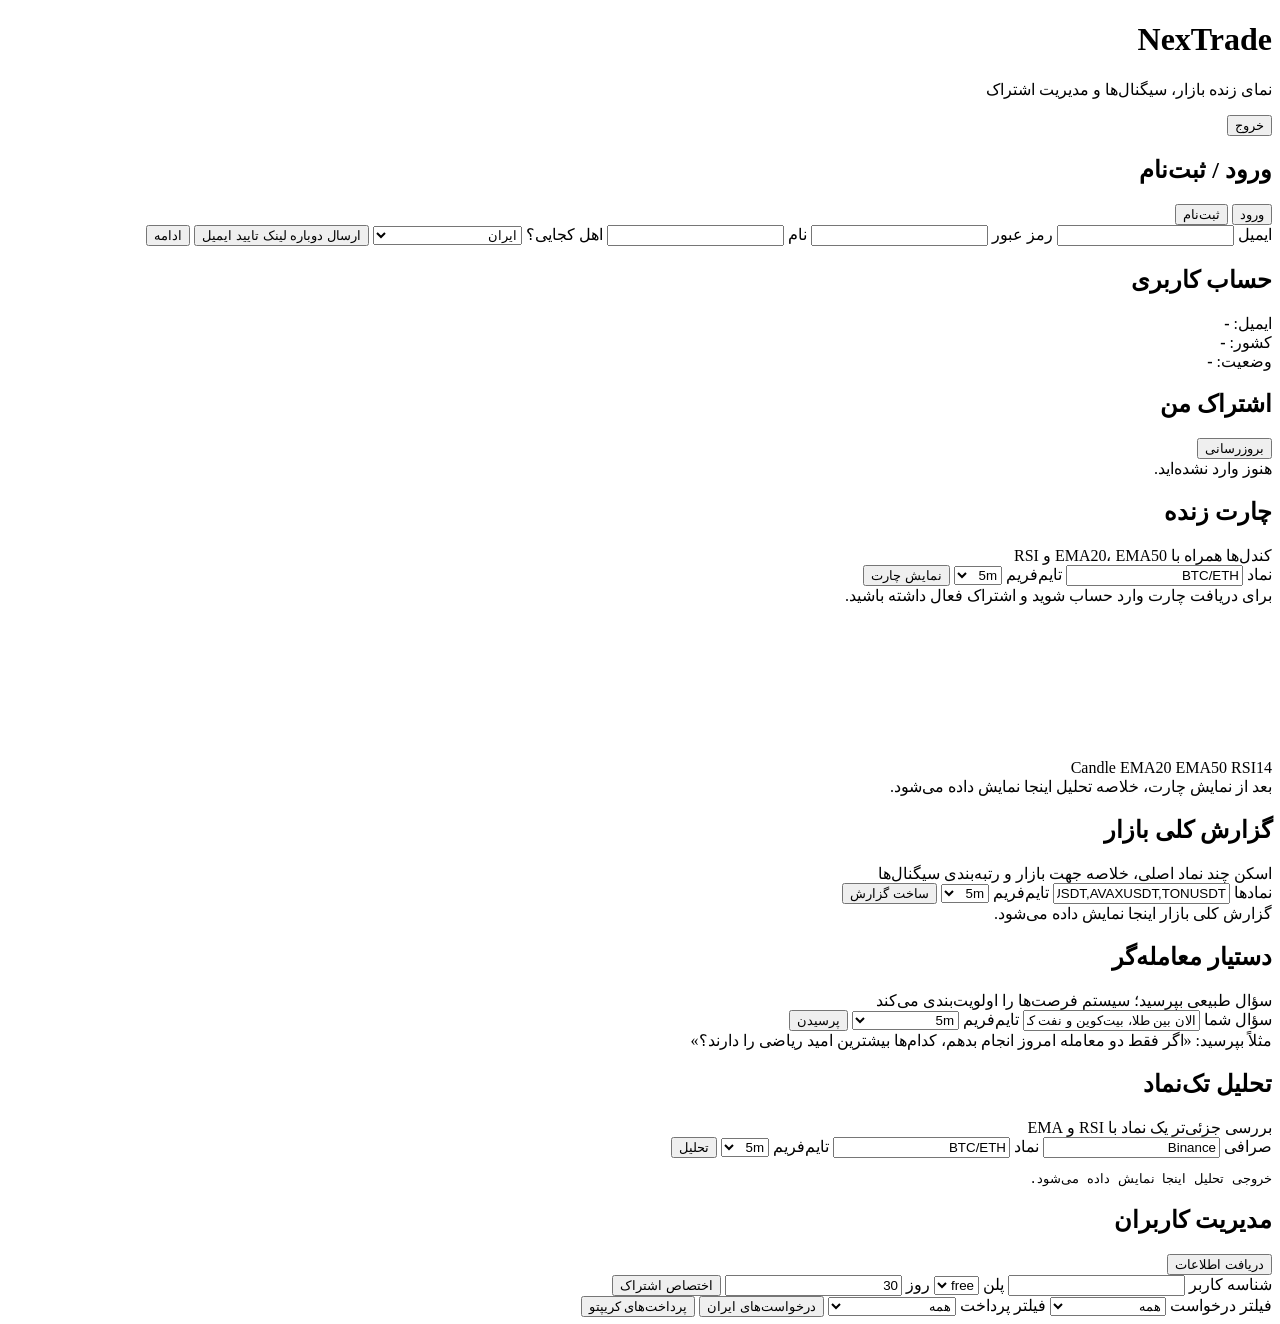
==== app/web/index.html @ eeb1b8bb "Add admin finance review panel" ====
<!doctype html>
<html lang="fa" dir="rtl">
  <head>
    <meta charset="utf-8" />
    <meta name="viewport" content="width=device-width, initial-scale=1" />
    <title>NexTrade</title>
    <link rel="stylesheet" href="/static/styles.css" />
    <link rel="stylesheet" href="/static/chart.css" />
    <link rel="stylesheet" href="/static/feedback.css" />
    <link rel="stylesheet" href="/static/iran-market.css" />
    <link rel="stylesheet" href="/static/managed-portfolio.css" />
    <link rel="stylesheet" href="/static/performance.css" />
    <link rel="stylesheet" href="/static/news.css" />
    <link rel="stylesheet" href="/static/social.css" />
    <link rel="stylesheet" href="/static/mobile.css" />
  </head>
  <body>
    <main class="shell">
      <header class="topbar">
        <div>
          <h1>NexTrade</h1>
          <p id="sessionText">نمای زنده بازار، سیگنال‌ها و مدیریت اشتراک</p>
        </div>
        <button id="logoutBtn" class="ghost hidden" type="button">خروج</button>
      </header>

      <section class="grid two dashboardBlock" data-block-id="account">
        <form id="authForm" class="panel">
          <div class="panelHeader">
            <h2>ورود / ثبت‌نام</h2>
            <div class="segmented">
              <button class="active" data-auth-mode="login" type="button">ورود</button>
              <button data-auth-mode="register" type="button">ثبت‌نام</button>
            </div>
          </div>
          <label>
            ایمیل
            <input id="email" type="email" autocomplete="email" required />
          </label>
          <label>
            رمز عبور
            <input id="password" type="password" autocomplete="current-password" minlength="8" required />
          </label>
          <label id="nameField" class="hidden">
            نام
            <input id="fullName" type="text" autocomplete="name" />
          </label>
          <label id="countryField" class="hidden">
            اهل کجایی؟
            <select id="country" autocomplete="country">
              <option value="IR">ایران</option>
              <option value="US">United States</option>
              <option value="AE">United Arab Emirates</option>
              <option value="TR">Turkey</option>
              <option value="DE">Germany</option>
              <option value="OTHER">Other</option>
            </select>
          </label>
          <button id="resendVerificationBtn" class="ghost hidden" type="button">ارسال دوباره لینک تایید ایمیل</button>
          <button class="primary" type="submit">ادامه</button>
        </form>

        <section id="accountPanel" class="panel hidden">
          <div class="panelHeader">
            <h2>حساب کاربری</h2>
            <span id="roleBadge" class="badge"></span>
          </div>
          <div class="empty">
            ایمیل: <b id="accountEmail">-</b><br />
            کشور: <b id="accountCountry">-</b><br />
            وضعیت: <b id="accountStatus">-</b>
          </div>
        </section>

        <section class="panel">
          <div class="panelHeader">
            <h2>اشتراک من</h2>
            <button id="refreshMeBtn" class="ghost" type="button">بروزرسانی</button>
          </div>
          <div id="meBox" class="empty">هنوز وارد نشده‌اید.</div>
        </section>
      </section>

      <section class="panel dashboardBlock" data-block-id="chart">
        <div class="panelHeader">
          <h2>چارت زنده</h2>
          <span class="hint">کندل‌ها همراه با EMA20، EMA50 و RSI</span>
        </div>
        <form id="chartForm" class="chartTools">
          <label>
            نماد
            <input id="chartSymbol" value="BTC/ETH" />
          </label>
          <label>
            تایم‌فریم
            <select id="chartTimeframe">
              <option>1m</option>
              <option selected>5m</option>
              <option>15m</option>
              <option>1h</option>
              <option>4h</option>
              <option>1d</option>
            </select>
          </label>
          <button class="primary" type="submit">نمایش چارت</button>
        </form>
        <div class="chartShell">
          <div id="chartMeta" class="chartMeta">برای دریافت چارت وارد حساب شوید و اشتراک فعال داشته باشید.</div>
          <canvas id="priceCanvas" class="priceCanvas"></canvas>
          <canvas id="rsiCanvas" class="rsiCanvas"></canvas>
          <div class="legend">
            <span class="legendCandle">Candle</span>
            <span class="legendEma20">EMA20</span>
            <span class="legendEma50">EMA50</span>
            <span class="legendRsi">RSI14</span>
          </div>
          <div id="chartAnalysisBox" class="chartAnalysisBox">بعد از نمایش چارت، خلاصه تحلیل اینجا نمایش داده می‌شود.</div>
        </div>
      </section>

      <section class="panel dashboardBlock" data-block-id="report">
        <div class="panelHeader">
          <h2>گزارش کلی بازار</h2>
          <span class="hint">اسکن چند نماد اصلی، خلاصه جهت بازار و رتبه‌بندی سیگنال‌ها</span>
        </div>
        <form id="reportForm" class="reportTools">
          <label>
            نمادها
            <input id="reportSymbols" value="BTCUSDT,ETHUSDT,BNBUSDT,SOLUSDT,XRPUSDT,ADAUSDT,DOGEUSDT,LINKUSDT,AVAXUSDT,TONUSDT" />
          </label>
          <label>
            تایم‌فریم
            <select id="reportTimeframe">
              <option>1m</option>
              <option selected>5m</option>
              <option>15m</option>
              <option>1h</option>
              <option>4h</option>
              <option>1d</option>
            </select>
          </label>
          <button class="primary" type="submit">ساخت گزارش</button>
        </form>
        <div id="marketReportBox" class="empty">گزارش کلی بازار اینجا نمایش داده می‌شود.</div>
      </section>

      <section class="panel dashboardBlock" data-block-id="assistant">
        <div class="panelHeader">
          <h2>دستیار معامله‌گر</h2>
          <span class="hint">سؤال طبیعی بپرسید؛ سیستم فرصت‌ها را اولویت‌بندی می‌کند</span>
        </div>
        <form id="assistantForm" class="assistantTools">
          <label>
            سؤال شما
            <input id="assistantQuestion" value="الان بین طلا، بیت‌کوین و نفت کدام موقعیت بهتری دارد؟" />
          </label>
          <label>
            تایم‌فریم
            <select id="assistantTimeframe">
              <option value="">تشخیص خودکار</option>
              <option>1m</option>
              <option selected>5m</option>
              <option>15m</option>
              <option>1h</option>
              <option>4h</option>
              <option>1d</option>
            </select>
          </label>
          <button class="primary" type="submit">پرسیدن</button>
        </form>
        <div id="assistantResult" class="empty">مثلاً بپرسید: «اگر فقط دو معامله امروز انجام بدهم، کدام‌ها بیشترین امید ریاضی را دارند؟»</div>
      </section>

      <section class="panel dashboardBlock" data-block-id="analysis">
        <div class="panelHeader">
          <h2>تحلیل تک‌نماد</h2>
          <span class="hint">بررسی جزئی‌تر یک نماد با RSI و EMA</span>
        </div>
        <form id="analysisForm" class="tools">
          <label>
            صرافی
            <input id="exchange" value="Binance" />
          </label>
          <label>
            نماد
            <input id="symbol" value="BTC/ETH" />
          </label>
          <label>
            تایم‌فریم
            <select id="timeframe">
              <option>1m</option>
              <option selected>5m</option>
              <option>15m</option>
              <option>1h</option>
              <option>4h</option>
              <option>1d</option>
            </select>
          </label>
          <button class="primary" type="submit">تحلیل</button>
        </form>
        <pre id="analysisResult" class="result">خروجی تحلیل اینجا نمایش داده می‌شود.</pre>
      </section>

      <section id="adminPanel" class="panel hidden dashboardBlock" data-block-id="admin">
        <div class="panelHeader">
          <h2>مدیریت کاربران</h2>
          <button id="loadAdminBtn" class="ghost" type="button">دریافت اطلاعات</button>
        </div>
        <div class="adminTools">
          <label>
            شناسه کاربر
            <input id="targetUserId" type="number" min="1" />
          </label>
          <label>
            پلن
            <select id="targetPlan">
              <option value="free">free</option>
              <option value="pro">pro</option>
              <option value="vip">vip</option>
            </select>
          </label>
          <label>
            روز
            <input id="targetDays" type="number" min="1" value="30" />
          </label>
          <button id="assignPlanBtn" class="primary" type="button">اختصاص اشتراک</button>
        </div>
        <div class="adminTools">
          <label>
            فیلتر درخواست
            <select id="adminRequestStatus">
              <option value="">همه</option>
              <option value="pending_review">pending_review</option>
              <option value="approved">approved</option>
              <option value="active">active</option>
              <option value="rejected">rejected</option>
              <option value="settled">settled</option>
            </select>
          </label>
          <label>
            فیلتر پرداخت
            <select id="adminInvoiceStatus">
              <option value="">همه</option>
              <option value="pending_payment">pending_payment</option>
              <option value="pending_review">pending_review</option>
              <option value="confirmed">confirmed</option>
              <option value="rejected">rejected</option>
              <option value="refunded">refunded</option>
            </select>
          </label>
          <button id="loadManagedAdminBtn" class="ghost" type="button">درخواست‌های ایران</button>
          <button id="loadInvoicesAdminBtn" class="ghost" type="button">پرداخت‌های کریپتو</button>
        </div>
        <div id="adminBox" class="tableWrap"></div>
        <div id="adminFinanceBox" class="tableWrap"></div>
      </section>
    </main>
    <div id="toast" class="toast hidden"></div>
    <script src="/static/chart.js"></script>
    <script src="/static/customize.js"></script>
    <script src="/static/app.js"></script>
    <script src="/static/symbol-search.js"></script>
    <script src="/static/chart-app.js"></script>
    <script src="/static/assistant.js"></script>
    <script src="/static/managed-portfolio.js"></script>
    <script src="/static/trade-plan.js"></script>
    <script src="/static/feedback-i18n.js"></script>
    <script src="/static/iran-market.js"></script>
    <script src="/static/performance.js"></script>
    <script src="/static/news.js"></script>
    <script src="/static/social.js"></script>
    <script src="/static/revenue.js"></script>
  </body>
</html>
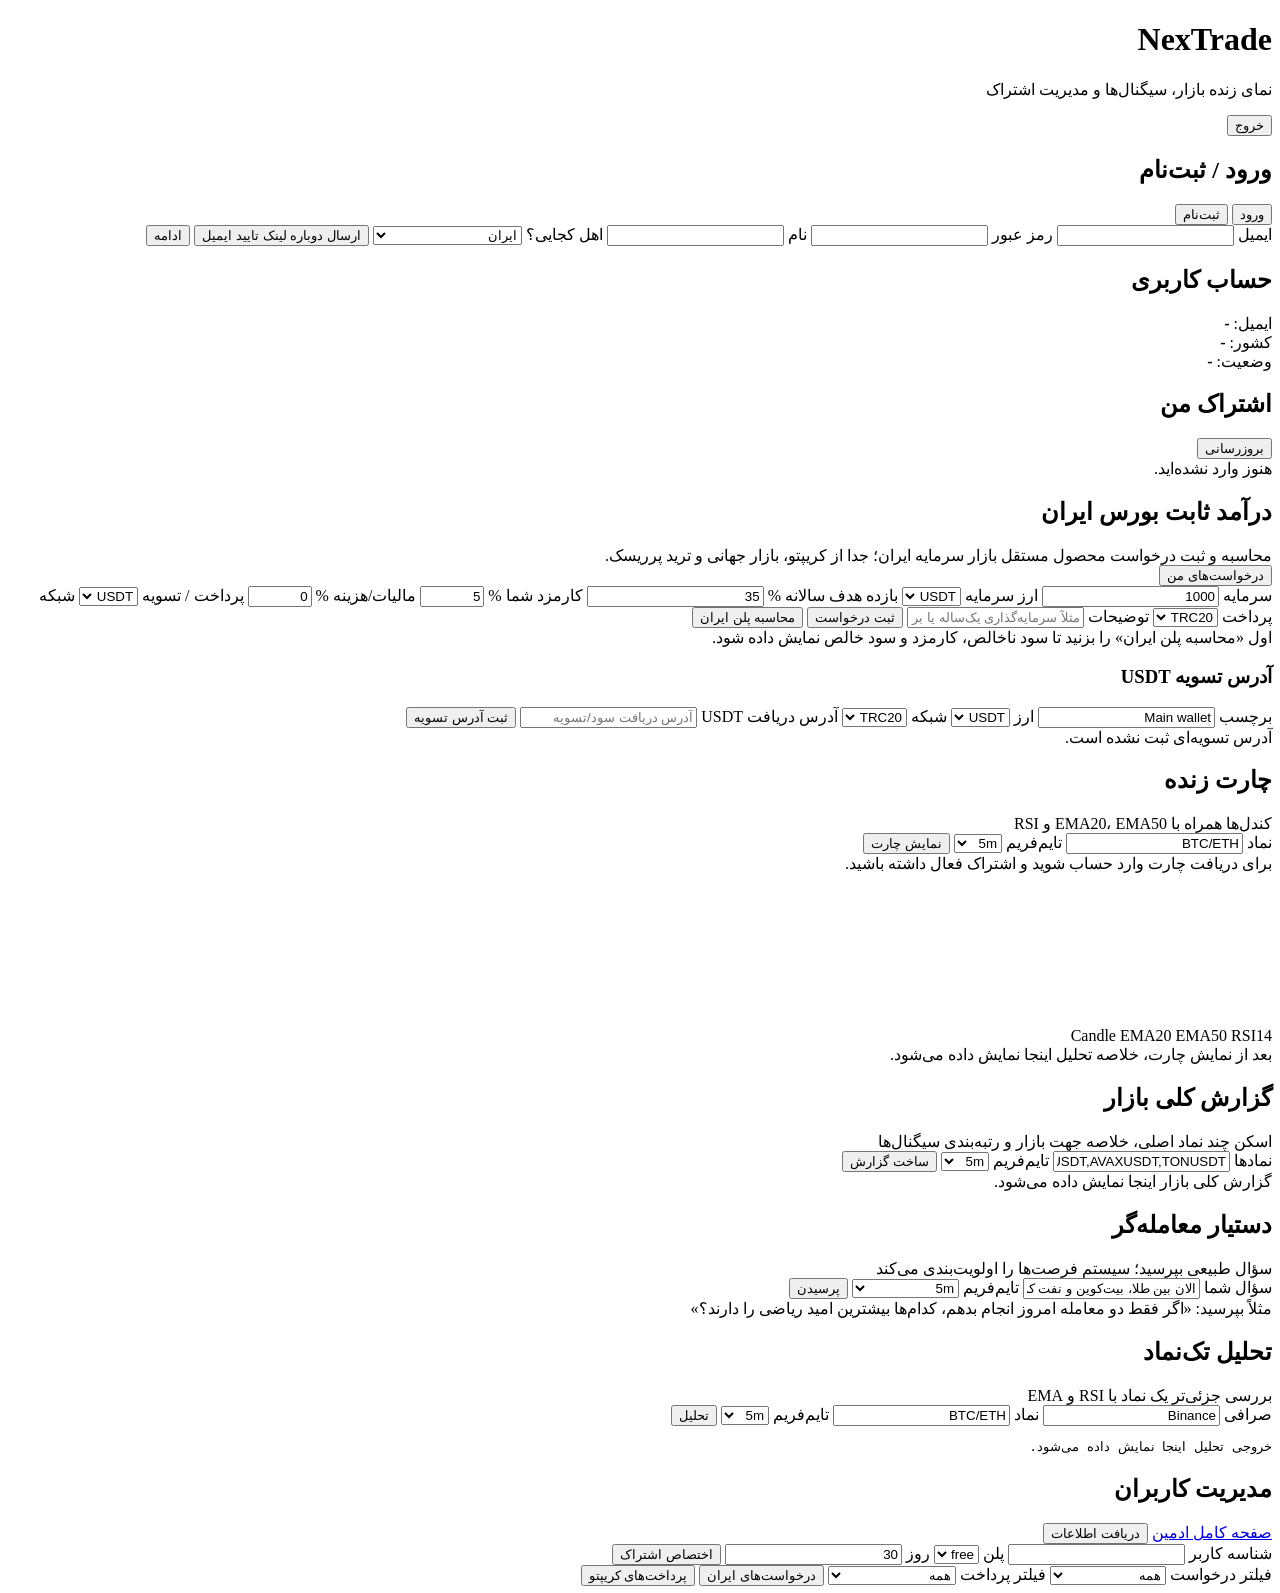
==== commit c3a31103: "Add standalone admin operations page" ====
--- a/app/web/index.html
+++ b/app/web/index.html
@@ -81,6 +81,66 @@
         </section>
       </section>
 
+      <section id="managedPortfolioPanel" class="panel hidden dashboardBlock" data-block-id="managed-portfolio">
+        <div class="panelHeader">
+          <div>
+            <h2>درآمد ثابت بورس ایران</h2>
+            <span class="hint">محاسبه و ثبت درخواست محصول مستقل بازار سرمایه ایران؛ جدا از کریپتو، بازار جهانی و ترید پرریسک.</span>
+          </div>
+          <button id="loadManagedRequestsBtn" class="ghost" type="button">درخواست‌های من</button>
+        </div>
+        <form id="managedPortfolioForm" class="managedPortfolioGrid">
+          <label>سرمایه <input id="managedCapital" type="number" min="1" step="1" value="1000" /></label>
+          <label>ارز سرمایه
+            <select id="managedCurrency">
+              <option>USDT</option>
+              <option>USD</option>
+              <option>IRR</option>
+            </select>
+          </label>
+          <label>بازده هدف سالانه % <input id="iranYieldAnnual" type="number" step="0.1" value="35" /></label>
+          <label>کارمزد شما % <input id="managedFee" type="number" min="0" max="50" step="0.1" value="5" /></label>
+          <label>مالیات/هزینه % <input id="managedTax" type="number" min="0" max="50" step="0.1" value="0" /></label>
+          <label>پرداخت / تسویه
+            <select id="managedPayout">
+              <option>USDT</option>
+            </select>
+          </label>
+          <label>شبکه پرداخت
+            <select id="managedNetwork">
+              <option>TRC20</option>
+              <option>ERC20</option>
+              <option>BEP20</option>
+            </select>
+          </label>
+          <label class="wide">توضیحات <input id="managedNotes" placeholder="مثلاً سرمایه‌گذاری یک‌ساله یا برداشت سود ماهانه" /></label>
+          <button class="primary" type="submit">ثبت درخواست</button>
+          <button id="iranYieldQuoteBtn" class="ghost" type="button">محاسبه پلن ایران</button>
+        </form>
+        <div id="managedPortfolioBox" class="empty">اول «محاسبه پلن ایران» را بزنید تا سود ناخالص، کارمزد و سود خالص نمایش داده شود.</div>
+        <div class="cryptoWalletBox">
+          <h3>آدرس تسویه USDT</h3>
+          <form id="cryptoWalletForm" class="managedPortfolioGrid">
+            <label>برچسب <input id="cryptoWalletLabel" value="Main wallet" /></label>
+            <label>ارز
+              <select id="cryptoWalletCurrency">
+                <option>USDT</option>
+              </select>
+            </label>
+            <label>شبکه
+              <select id="cryptoWalletNetwork">
+                <option>TRC20</option>
+                <option>ERC20</option>
+                <option>BEP20</option>
+              </select>
+            </label>
+            <label class="wide">آدرس دریافت USDT <input id="cryptoWalletAddress" placeholder="آدرس دریافت سود/تسویه" /></label>
+            <button class="ghost" type="submit">ثبت آدرس تسویه</button>
+          </form>
+          <div id="cryptoWalletList" class="empty">آدرس تسویه‌ای ثبت نشده است.</div>
+        </div>
+      </section>
+
       <section class="panel dashboardBlock" data-block-id="chart">
         <div class="panelHeader">
           <h2>چارت زنده</h2>
@@ -204,7 +264,10 @@
       <section id="adminPanel" class="panel hidden dashboardBlock" data-block-id="admin">
         <div class="panelHeader">
           <h2>مدیریت کاربران</h2>
-          <button id="loadAdminBtn" class="ghost" type="button">دریافت اطلاعات</button>
+          <div class="reportActions">
+            <a class="ghost" href="/admin-panel">صفحه کامل ادمین</a>
+            <button id="loadAdminBtn" class="ghost" type="button">دریافت اطلاعات</button>
+          </div>
         </div>
         <div class="adminTools">
           <label>
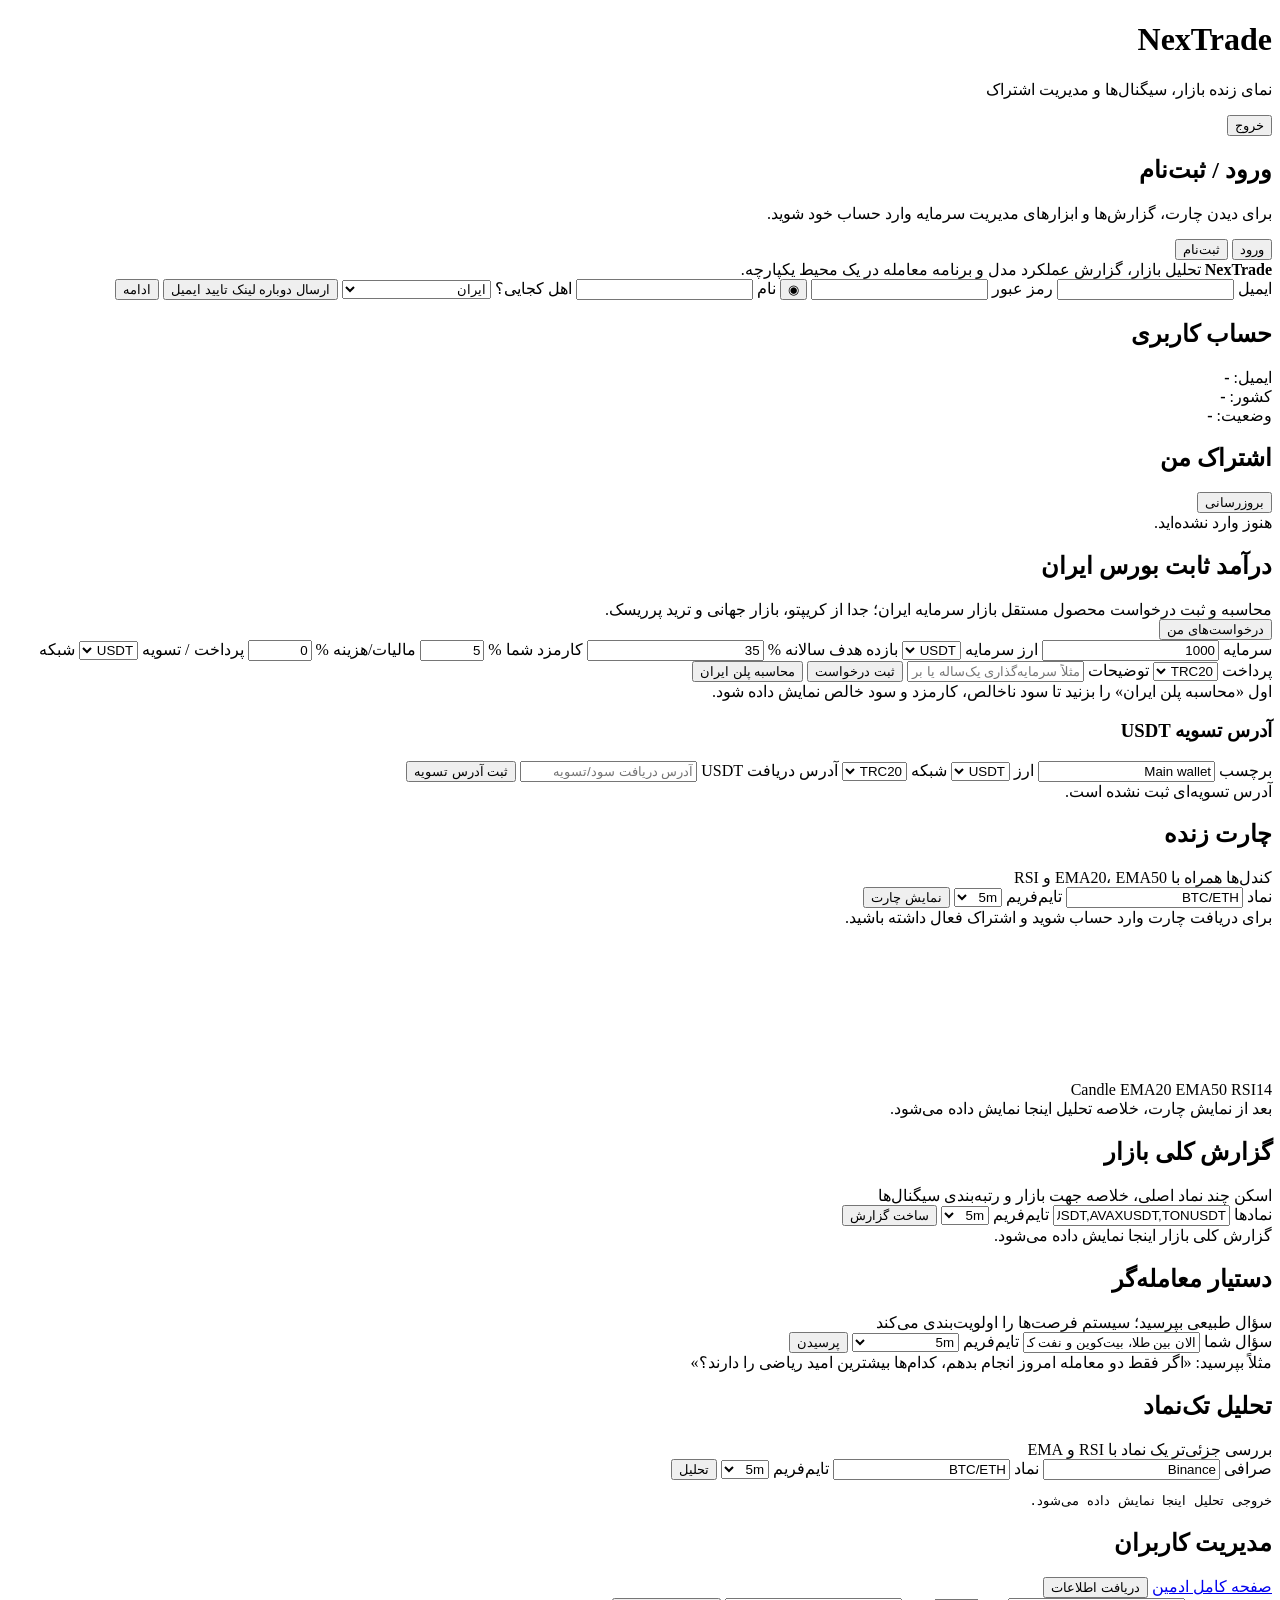
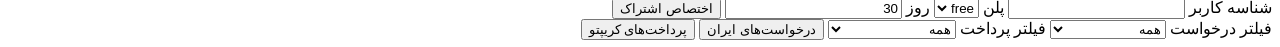
==== commit 4f212ed0: "Improve login screen and dashboard tabs" ====
--- a/app/web/index.html
+++ b/app/web/index.html
@@ -24,22 +24,35 @@
         <button id="logoutBtn" class="ghost hidden" type="button">خروج</button>
       </header>
 
-      <section class="grid two dashboardBlock" data-block-id="account">
-        <form id="authForm" class="panel">
+      <nav id="dashboardTabs" class="dashboardTabs" aria-label="بخش‌های داشبورد"></nav>
+
+      <div id="dashboardContent" class="dashboardContent">
+      <section id="accountSection" class="grid two dashboardBlock authBlock" data-block-id="account">
+        <form id="authForm" class="panel authCard">
           <div class="panelHeader">
-            <h2>ورود / ثبت‌نام</h2>
+            <div>
+              <h2>ورود / ثبت‌نام</h2>
+              <p class="hint">برای دیدن چارت، گزارش‌ها و ابزارهای مدیریت سرمایه وارد حساب خود شوید.</p>
+            </div>
             <div class="segmented">
               <button class="active" data-auth-mode="login" type="button">ورود</button>
               <button data-auth-mode="register" type="button">ثبت‌نام</button>
             </div>
           </div>
+          <div class="authIntro">
+            <b>NexTrade</b>
+            <span>تحلیل بازار، گزارش عملکرد مدل و برنامه معامله در یک محیط یکپارچه.</span>
+          </div>
           <label>
             ایمیل
             <input id="email" type="email" autocomplete="email" required />
           </label>
           <label>
             رمز عبور
-            <input id="password" type="password" autocomplete="current-password" minlength="8" required />
+            <span class="passwordField">
+              <input id="password" type="password" autocomplete="current-password" minlength="8" required />
+              <button id="togglePasswordBtn" class="passwordToggle" type="button" aria-label="نمایش رمز عبور">◉</button>
+            </span>
           </label>
           <label id="nameField" class="hidden">
             نام
@@ -72,7 +85,7 @@
           </div>
         </section>
 
-        <section class="panel">
+        <section id="subscriptionPanel" class="panel hidden">
           <div class="panelHeader">
             <h2>اشتراک من</h2>
             <button id="refreshMeBtn" class="ghost" type="button">بروزرسانی</button>
@@ -317,6 +330,7 @@
         <div id="adminBox" class="tableWrap"></div>
         <div id="adminFinanceBox" class="tableWrap"></div>
       </section>
+      </div>
     </main>
     <div id="toast" class="toast hidden"></div>
     <script src="/static/chart.js"></script>
@@ -333,5 +347,6 @@
     <script src="/static/news.js"></script>
     <script src="/static/social.js"></script>
     <script src="/static/revenue.js"></script>
+    <script src="/static/dashboard-tabs.js"></script>
   </body>
 </html>
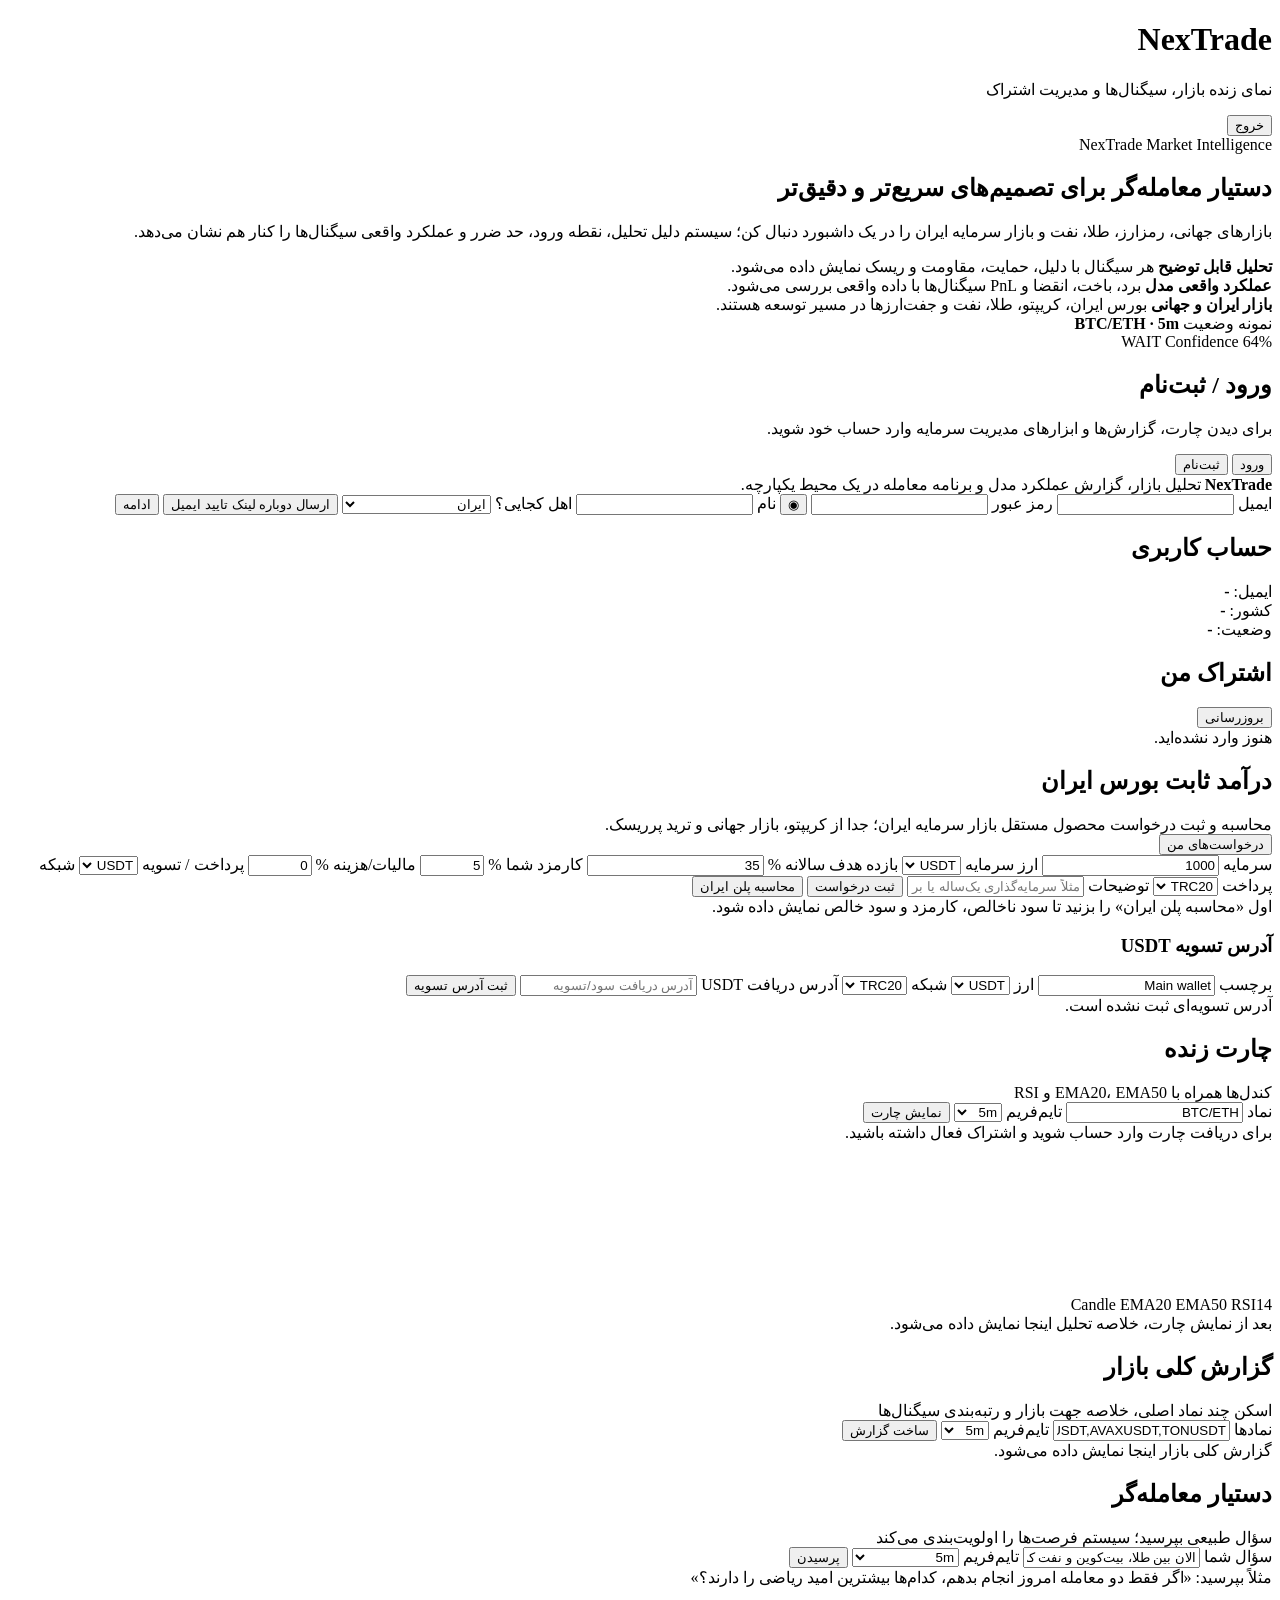
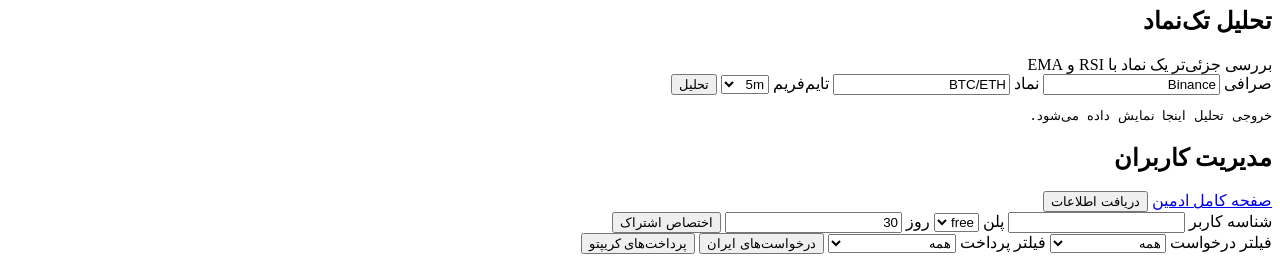
==== commit 02d6e000: "Improve first screen experience" ====
--- a/app/web/index.html
+++ b/app/web/index.html
@@ -28,6 +28,41 @@
 
       <div id="dashboardContent" class="dashboardContent">
       <section id="accountSection" class="grid two dashboardBlock authBlock" data-block-id="account">
+        <section class="authHero">
+          <div class="authEyebrow">NexTrade Market Intelligence</div>
+          <h2 id="authHeroTitle">دستیار معامله‌گر برای تصمیم‌های سریع‌تر و دقیق‌تر</h2>
+          <p id="authHeroText">
+            بازارهای جهانی، رمزارز، طلا، نفت و بازار سرمایه ایران را در یک داشبورد دنبال کن؛ سیستم دلیل تحلیل، نقطه ورود، حد ضرر و عملکرد واقعی سیگنال‌ها را کنار هم نشان می‌دهد.
+          </p>
+          <div class="authFeatureGrid">
+            <div>
+              <b id="authFeatureOneTitle">تحلیل قابل توضیح</b>
+              <span id="authFeatureOneText">هر سیگنال با دلیل، حمایت، مقاومت و ریسک نمایش داده می‌شود.</span>
+            </div>
+            <div>
+              <b id="authFeatureTwoTitle">عملکرد واقعی مدل</b>
+              <span id="authFeatureTwoText">برد، باخت، انقضا و PnL سیگنال‌ها با داده واقعی بررسی می‌شود.</span>
+            </div>
+            <div>
+              <b id="authFeatureThreeTitle">بازار ایران و جهانی</b>
+              <span id="authFeatureThreeText">بورس ایران، کریپتو، طلا، نفت و جفت‌ارزها در مسیر توسعه هستند.</span>
+            </div>
+          </div>
+          <div class="authPreview">
+            <div>
+              <span id="authPreviewLabel">نمونه وضعیت</span>
+              <strong>BTC/ETH · 5m</strong>
+            </div>
+            <div class="authSignalRow">
+              <span class="badge wait">WAIT</span>
+              <span>Confidence 64%</span>
+            </div>
+            <div class="authMiniChart" aria-hidden="true">
+              <span></span><span></span><span></span><span></span><span></span><span></span>
+            </div>
+          </div>
+        </section>
+
         <form id="authForm" class="panel authCard">
           <div class="panelHeader">
             <div>
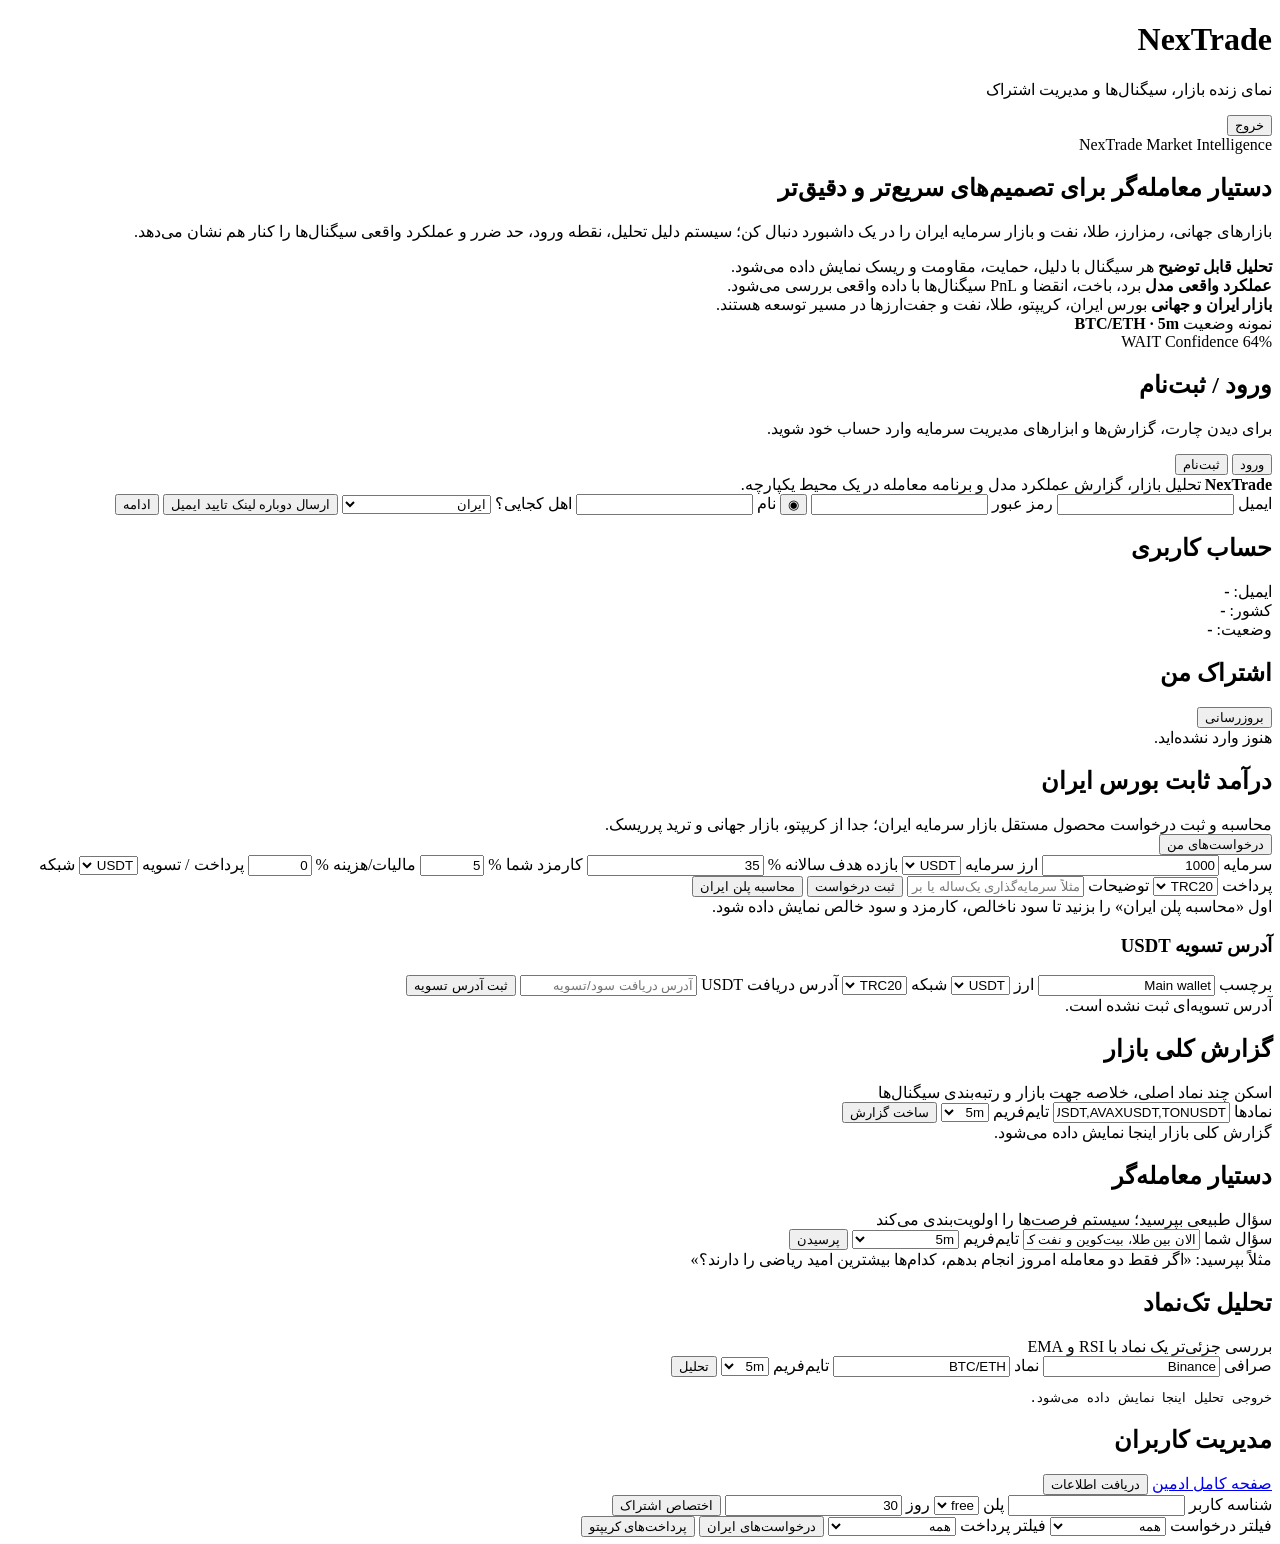
==== commit 22db588b: "Remove live chart and grant registration trial" ====
--- a/app/web/index.html
+++ b/app/web/index.html
@@ -5,7 +5,6 @@
     <meta name="viewport" content="width=device-width, initial-scale=1" />
     <title>NexTrade</title>
     <link rel="stylesheet" href="/static/styles.css" />
-    <link rel="stylesheet" href="/static/chart.css" />
     <link rel="stylesheet" href="/static/feedback.css" />
     <link rel="stylesheet" href="/static/iran-market.css" />
     <link rel="stylesheet" href="/static/managed-portfolio.css" />
@@ -189,43 +188,6 @@
         </div>
       </section>
 
-      <section class="panel dashboardBlock" data-block-id="chart">
-        <div class="panelHeader">
-          <h2>چارت زنده</h2>
-          <span class="hint">کندل‌ها همراه با EMA20، EMA50 و RSI</span>
-        </div>
-        <form id="chartForm" class="chartTools">
-          <label>
-            نماد
-            <input id="chartSymbol" value="BTC/ETH" />
-          </label>
-          <label>
-            تایم‌فریم
-            <select id="chartTimeframe">
-              <option>1m</option>
-              <option selected>5m</option>
-              <option>15m</option>
-              <option>1h</option>
-              <option>4h</option>
-              <option>1d</option>
-            </select>
-          </label>
-          <button class="primary" type="submit">نمایش چارت</button>
-        </form>
-        <div class="chartShell">
-          <div id="chartMeta" class="chartMeta">برای دریافت چارت وارد حساب شوید و اشتراک فعال داشته باشید.</div>
-          <canvas id="priceCanvas" class="priceCanvas"></canvas>
-          <canvas id="rsiCanvas" class="rsiCanvas"></canvas>
-          <div class="legend">
-            <span class="legendCandle">Candle</span>
-            <span class="legendEma20">EMA20</span>
-            <span class="legendEma50">EMA50</span>
-            <span class="legendRsi">RSI14</span>
-          </div>
-          <div id="chartAnalysisBox" class="chartAnalysisBox">بعد از نمایش چارت، خلاصه تحلیل اینجا نمایش داده می‌شود.</div>
-        </div>
-      </section>
-
       <section class="panel dashboardBlock" data-block-id="report">
         <div class="panelHeader">
           <h2>گزارش کلی بازار</h2>
@@ -368,11 +330,9 @@
       </div>
     </main>
     <div id="toast" class="toast hidden"></div>
-    <script src="/static/chart.js"></script>
     <script src="/static/customize.js"></script>
     <script src="/static/app.js"></script>
     <script src="/static/symbol-search.js"></script>
-    <script src="/static/chart-app.js"></script>
     <script src="/static/assistant.js"></script>
     <script src="/static/managed-portfolio.js"></script>
     <script src="/static/trade-plan.js"></script>
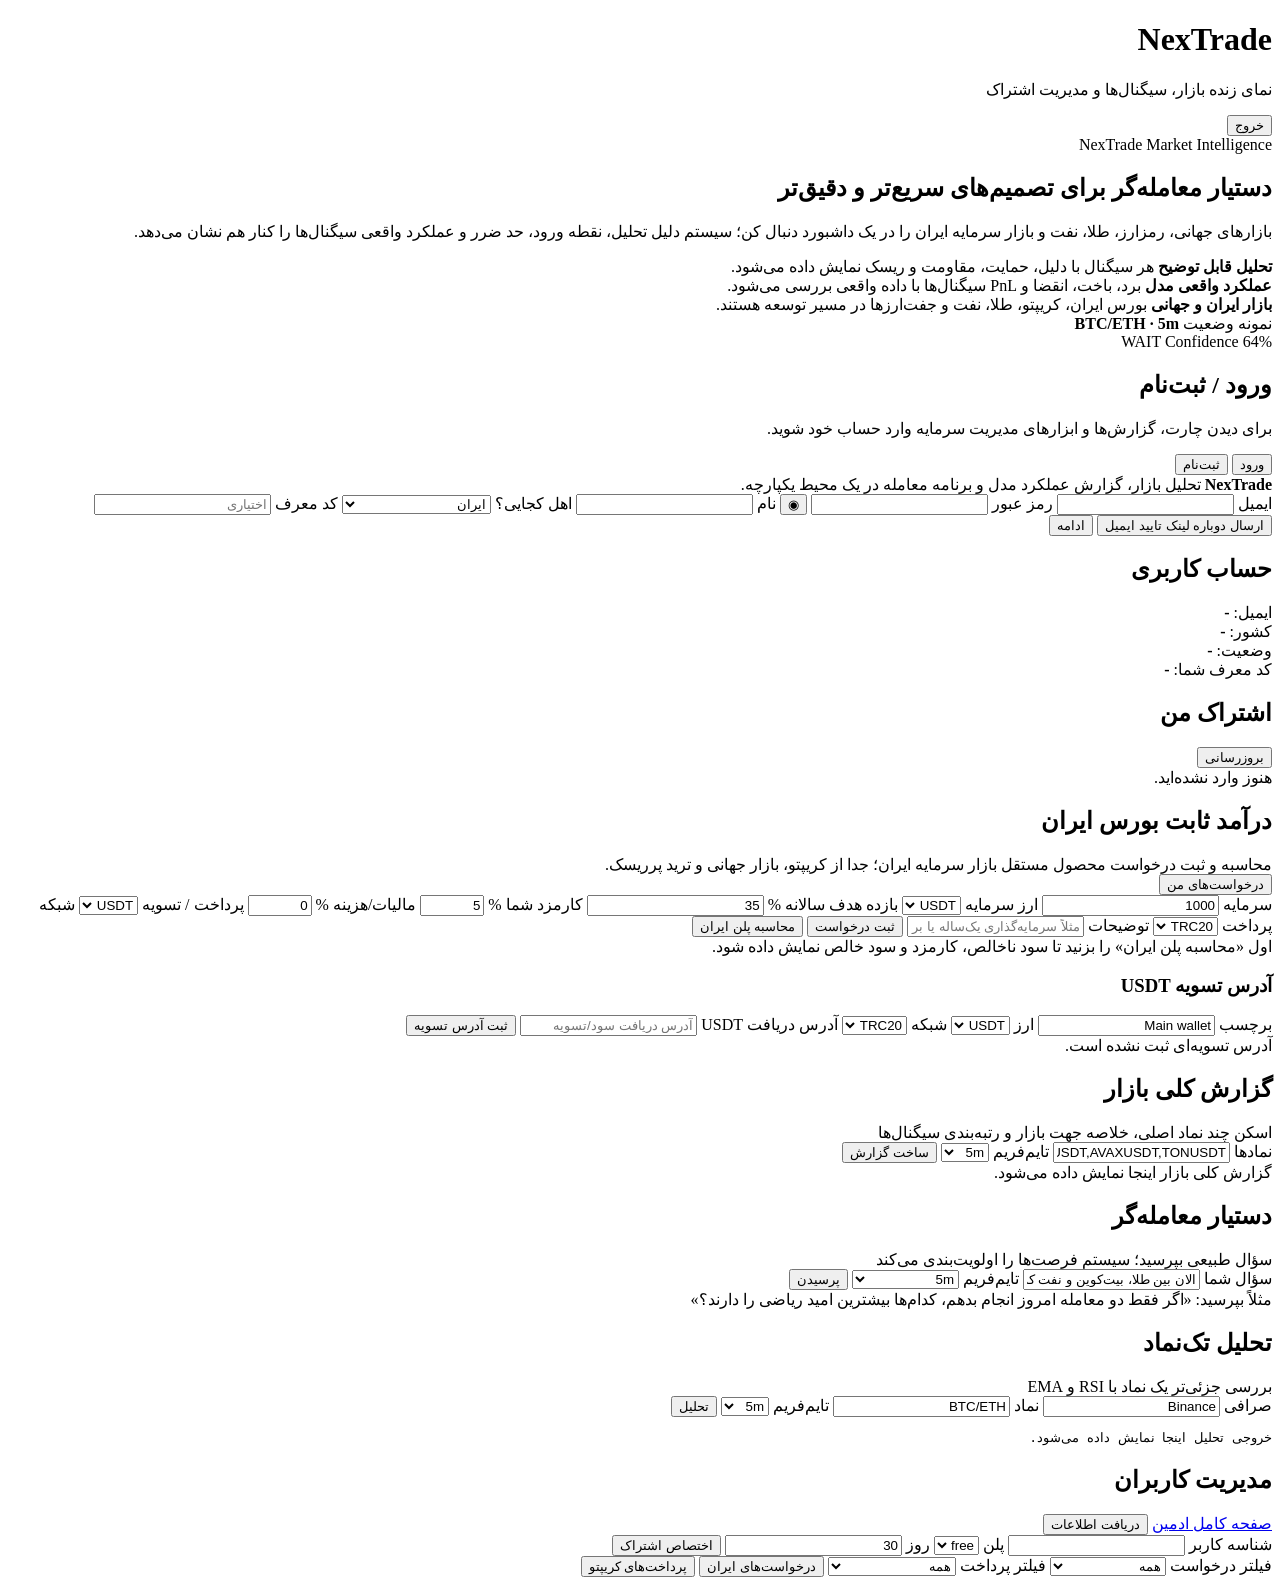
==== commit 868fe851: "Add referral codes to registration" ====
--- a/app/web/index.html
+++ b/app/web/index.html
@@ -103,6 +103,10 @@
               <option value="OTHER">Other</option>
             </select>
           </label>
+          <label id="referralField" class="hidden">
+            کد معرف
+            <input id="referralCode" type="text" autocomplete="off" placeholder="اختیاری" />
+          </label>
           <button id="resendVerificationBtn" class="ghost hidden" type="button">ارسال دوباره لینک تایید ایمیل</button>
           <button class="primary" type="submit">ادامه</button>
         </form>
@@ -115,7 +119,8 @@
           <div class="empty">
             ایمیل: <b id="accountEmail">-</b><br />
             کشور: <b id="accountCountry">-</b><br />
-            وضعیت: <b id="accountStatus">-</b>
+            وضعیت: <b id="accountStatus">-</b><br />
+            کد معرف شما: <b id="accountReferralCode" dir="ltr">-</b>
           </div>
         </section>
 
